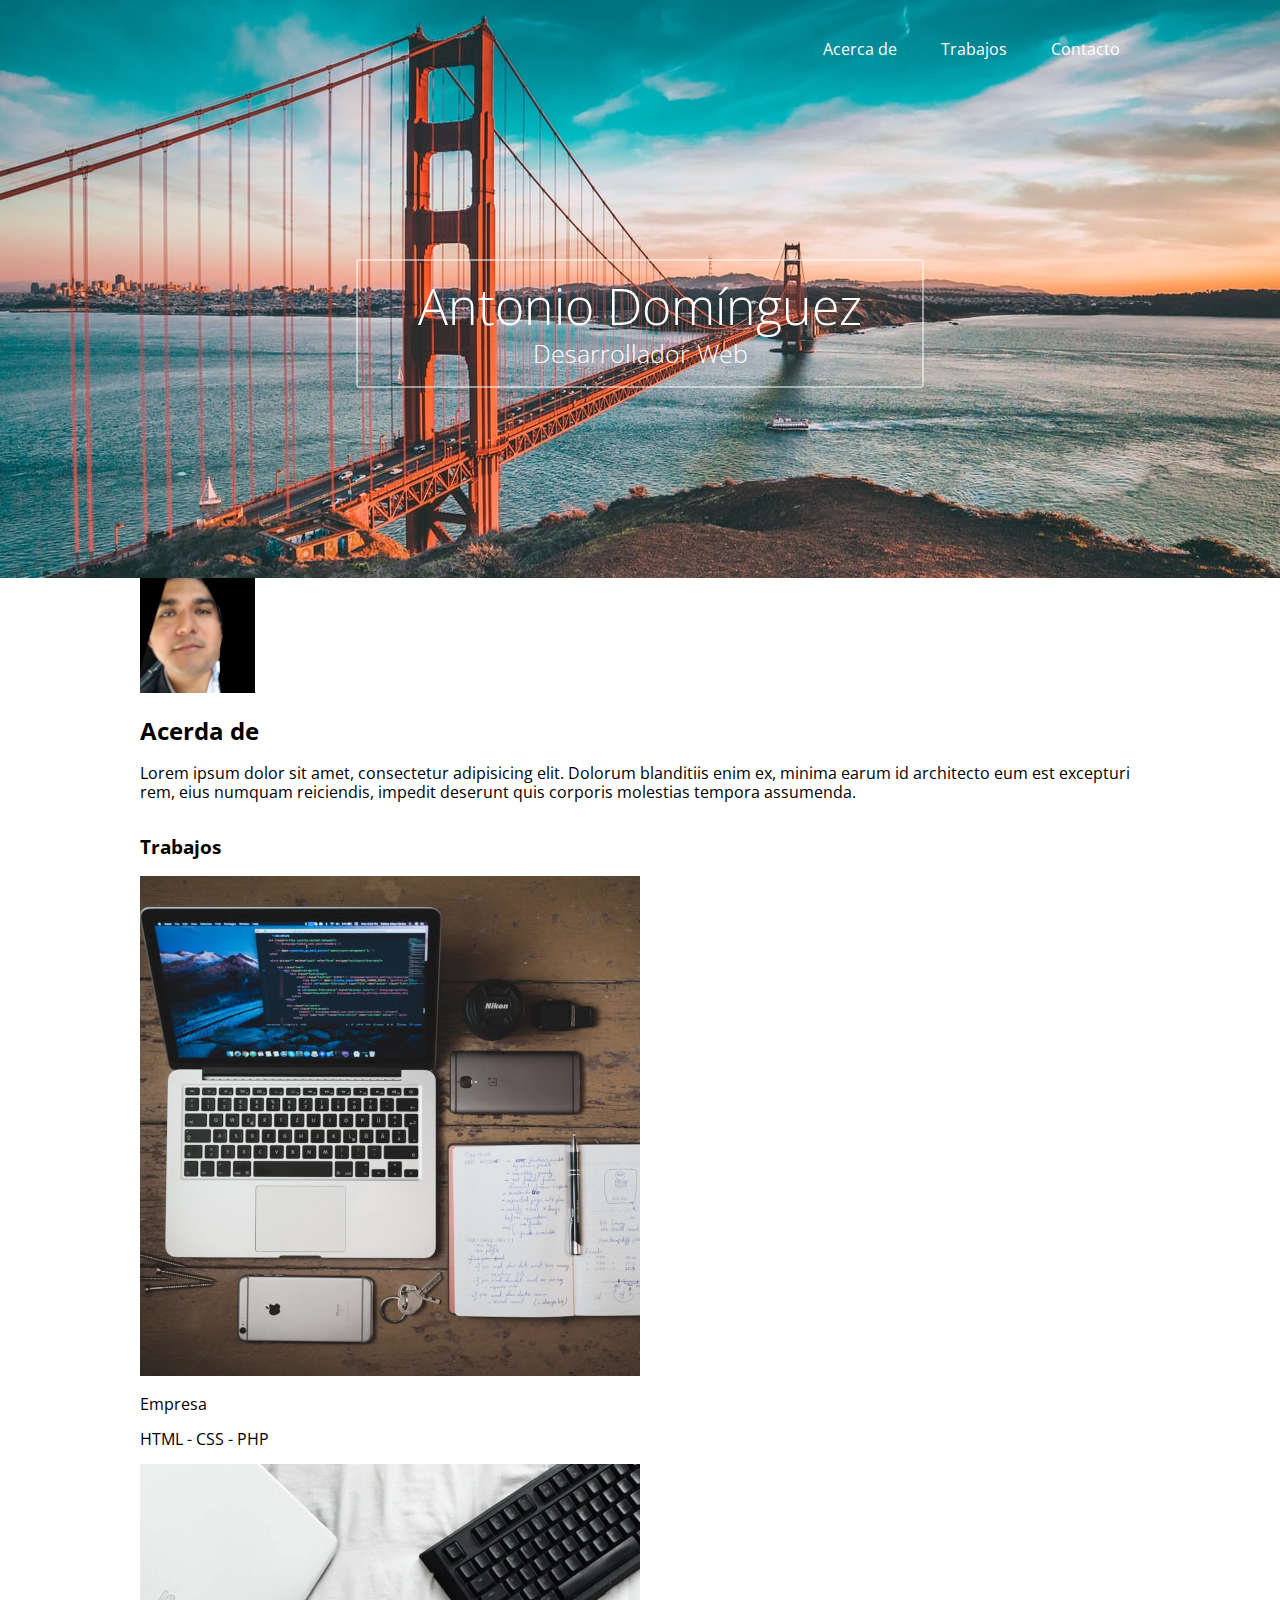
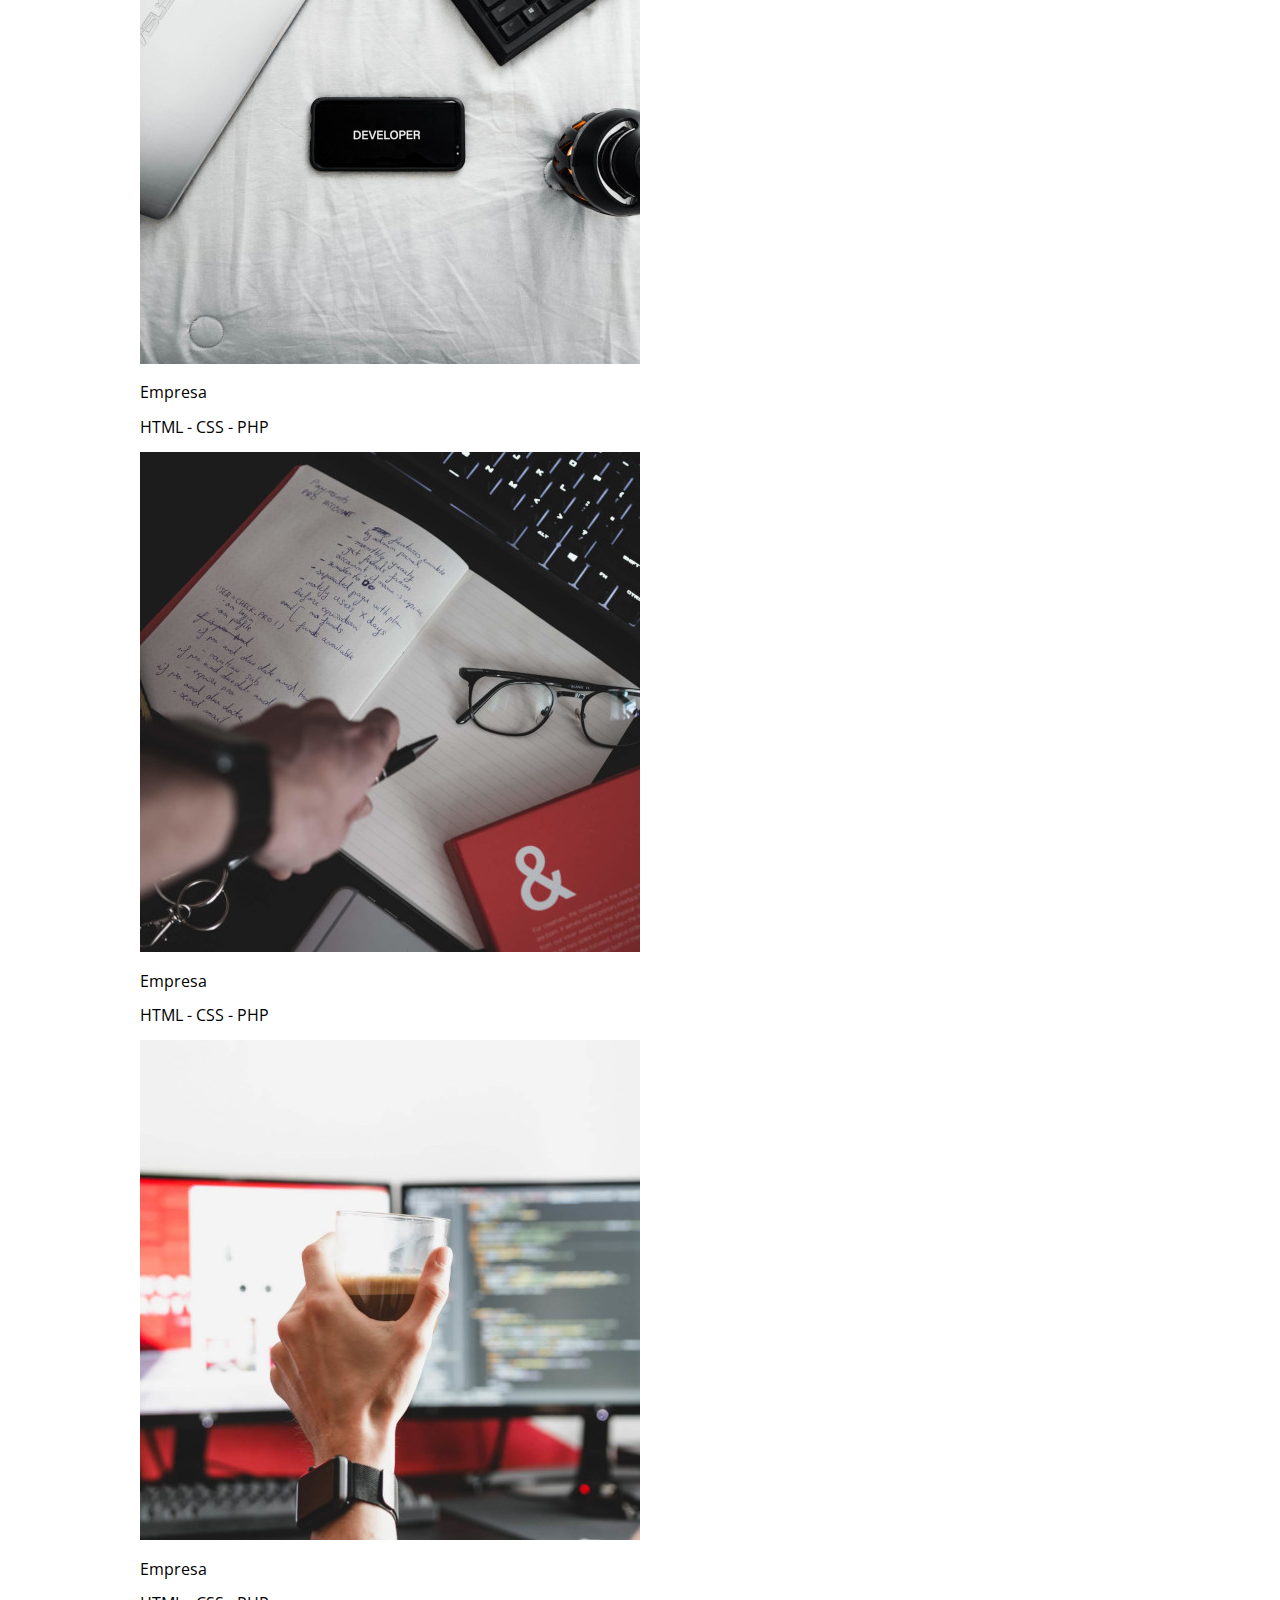
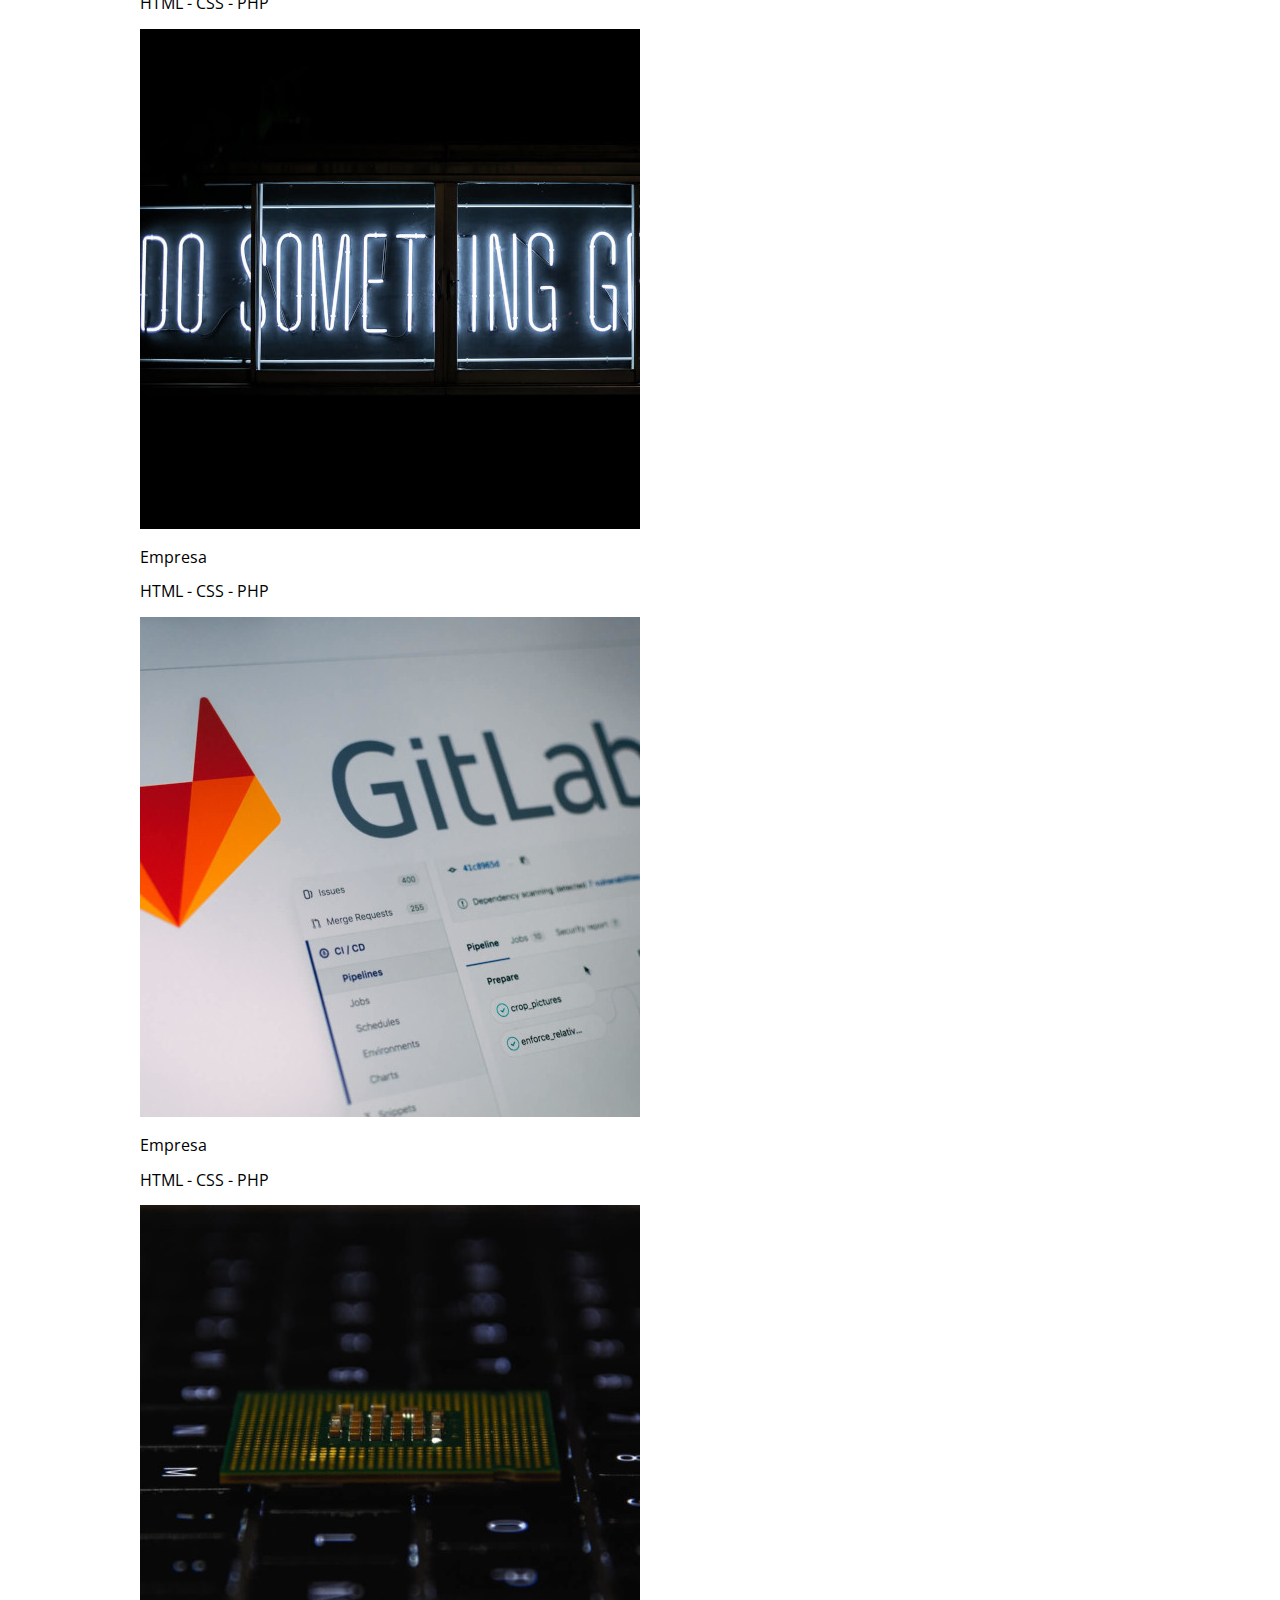
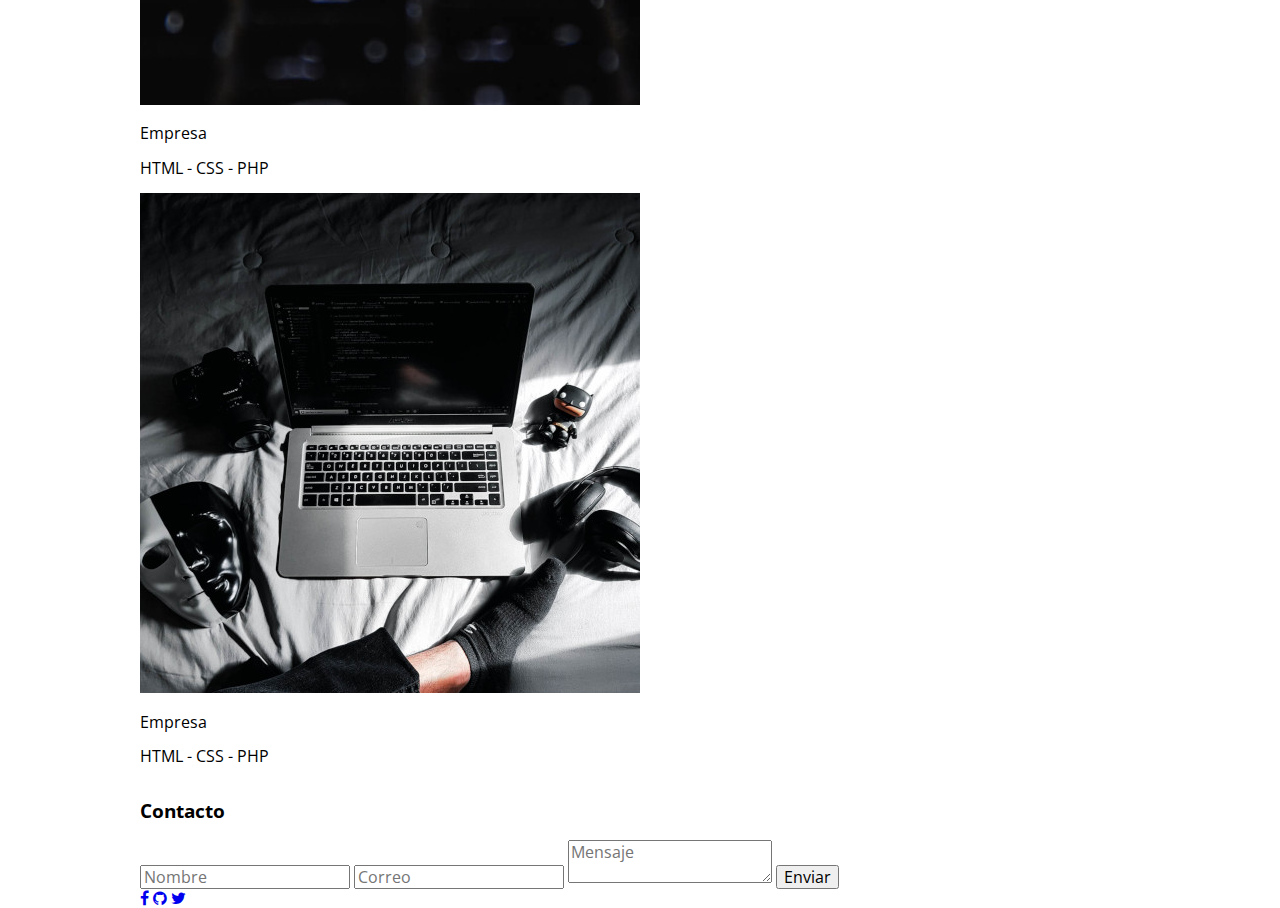
==== indexportafolio.html @ 5bcf31d8 "Avance del Layout maquetado" ====
<!DOCTYPE html>
<html lang="es">
	<head>
		<meta charset="UTF-8">
		<meta name="viewport" content="width=device-width, user-scalable=no, initial-scale=1.0, maximum-scale=1.0, minimum-scale=1.0">
		<title>Portaforlio de Antonio Domínguez</title>
		<link href="https://fonts.googleapis.com/css?family=Open+Sans:300,400,600,600i,700&display=swap" rel="stylesheet">
		<link rel="stylesheet" href="css/normalize.css">
		<link rel="stylesheet" href="css/font-awesome.min.css">
		<link rel="stylesheet" href="css/indexportafolio.css">
	</head>
	<body>
		<header>
			<div class="contenedor">
				<nav class="menu">
					<a href="#">Acerca de</a>
					<a href="#">Trabajos</a>
					<a href="#">Contacto</a>
				</nav>

				<div class="contenedor-texto">
					<div class="texto">
						<h1 class="nombre">Antonio Domínguez</h1>
						<h2 class="profesion">Desarrollador Web</h2>
					</div>
				</div>
			</div>
		</header>

		<section class="main">
			<section class="acerca-de">
				<div class="contenedor">
					<div class="foto">
						<img src="img/foto.jpg" alt="Antonio Domínguez López" width="115">
					</div>
					
					<div class="texto">
						<h2>Acerda de</h2>
						<p>Lorem ipsum dolor sit amet, <span class="bold">consectetur adipisicing</span> elit. Dolorum blanditiis enim ex, minima earum id architecto eum est excepturi rem, eius numquam reiciendis, <span class="bold">impedit deserunt</span> quis corporis molestias tempora assumenda.</p>
					</div>
				</div>
			</section>
				<section class="trabajos">
					<div class="contenedor">
						<h3 class="titulo">Trabajos</h3>
						<div class="contenedor-trabajos">
							<div class="trabajo">
								<div class="thumb">
									<img src="img/1.jpg" alt="Empresa - Teconología" width="">
								</div>
								<div class="descripcion">
									<p class="nombre">
										Empresa
									</p>
									<p class="categoria">HTML - CSS - PHP</p>
								</div>
							</div>
							<div class="trabajo">
								<div class="thumb">
									<img src="img/2.jpg" alt="Empresa - Teconología" width="">
								</div>
								<div class="descripcion">
									<p class="nombre">
										Empresa
									</p>
									<p class="categoria">HTML - CSS - PHP</p>
								</div>
							</div>
							<div class="trabajo">
								<div class="thumb">
									<img src="img/3.jpg" alt="Empresa - Teconología" width="">
								</div>
								<div class="descripcion">
									<p class="nombre">
										Empresa
									</p>
									<p class="categoria">HTML - CSS - PHP</p>
								</div>
							</div>
							<div class="trabajo">
								<div class="thumb">
									<img src="img/4.jpg" alt="Empresa - Teconología" width="">
								</div>
								<div class="descripcion">
									<p class="nombre">
										Empresa
									</p>
									<p class="categoria">HTML - CSS - PHP</p>
								</div>
							</div>
							<div class="trabajo">
								<div class="thumb">
									<img src="img/5.jpg" alt="Empresa - Teconología" width="">
								</div>
								<div class="descripcion">
									<p class="nombre">
										Empresa
									</p>
									<p class="categoria">HTML - CSS - PHP</p>
								</div>
							</div>
							<div class="trabajo">
								<div class="thumb">
									<img src="img/6.jpg" alt="Empresa - Teconología" width="">
								</div>
								<div class="descripcion">
									<p class="nombre">
										Empresa
									</p>
									<p class="categoria">HTML - CSS - PHP</p>
								</div>
							</div>
							<div class="trabajo">
								<div class="thumb">
									<img src="img/7.jpg" alt="Empresa - Teconología" width="">
								</div>
								<div class="descripcion">
									<p class="nombre">
										Empresa
									</p>
									<p class="categoria">HTML - CSS - PHP</p>
								</div>
							</div>
							<div class="trabajo">
								<div class="thumb">
									<img src="img/8.jpg" alt="Empresa - Teconología" width="">
								</div>
								<div class="descripcion">
									<p class="nombre">
										Empresa
									</p>
									<p class="categoria">HTML - CSS - PHP</p>
								</div>
							</div>
						</div>
					</div>
				</section>
		</section>

		<footer>
			<section class="contacto">
				<div class="contenedor">
					<h3 class="titulo">Contacto</h3>
					<form action="" class="formulario">
						<input type="text" name="nombre" id="" placeholder="Nombre" required="">
						<input type="email" name="correo" id="" placeholder="Correo" required="">
						<textarea name="mensaje" placeholder="Mensaje"></textarea>
						<input type="submit" class="boton" value="Enviar">
					</form>
				</div>
			</section>

			<section class="redes-sociales">
				<div class="contenedor">
					<a href="#" class="facebook"><i class="fa fa-facebook-f"></i></a>
					<a href="#" class="git"><i class="fa fa-github"></i></a>
					<a href="#" class="twitter"><i class="fa fa-twitter"></i></a>
				</div>
			</section>
		</footer>
	</body>
</html>
---- css/indexportafolio.css ----
*{
	box-sizing: border-box;
	-moz-box-sizing: border-box;
	-webkit-box-sizing: border-box;
}
body{
	background: #FFF;
	font-family: "Open Sans", Sans-serif;
	font-size: 16px;
}

.contenedor{
	width: 90%;
	max-width: 1000px;
	margin: auto;
	overflow: hidden;
}

/* ------ ------ HEADER ------ -----*/
header{
	background: url("../img/gb.jpg") #49a3d6;
	background-repeat: no-repeat;
	background-position: center;
	max-height: 600px;

}
header .menu{
	margin: 40px 0;
	text-align: right;
}
header .menu a{
	margin: 0 20px;
	color: #FFF;
	padding-bottom: 9px;
	display: inline-block;
	text-decoration: none;
	border-bottom: 2px solid transparent;
	font-size: 1em;
}
header .menu a:hover{
	border-bottom: 2px solid #FFF;
}
 /*        F l e x   b o x      */
header .contenedor-texto{
	display: flex;
	justify-content: center;
	align-content: center;
	margin: 190px;
}
header .contenedor-texto .texto{
	border: 2px solid rgba(255,255,255,0.5);
	border-radius: 3px;
	display: inline-block;
	text-align: center;
	padding: 20px 60px;
}
header .contenedor-texto .texto h1
,header .contenedor-texto .texto h2 {
	color: #FFF;
	font-weight: 300;
	margin: 0;

}
header .contenedor-texto .texto .nombre{
	margin-bottom: 10px;
	font-size: 50px;
	line-height: 50px;
}
header .contenedor-texto .texto .profesion{
	font-size: 25px;
	line-height: 25px;
}
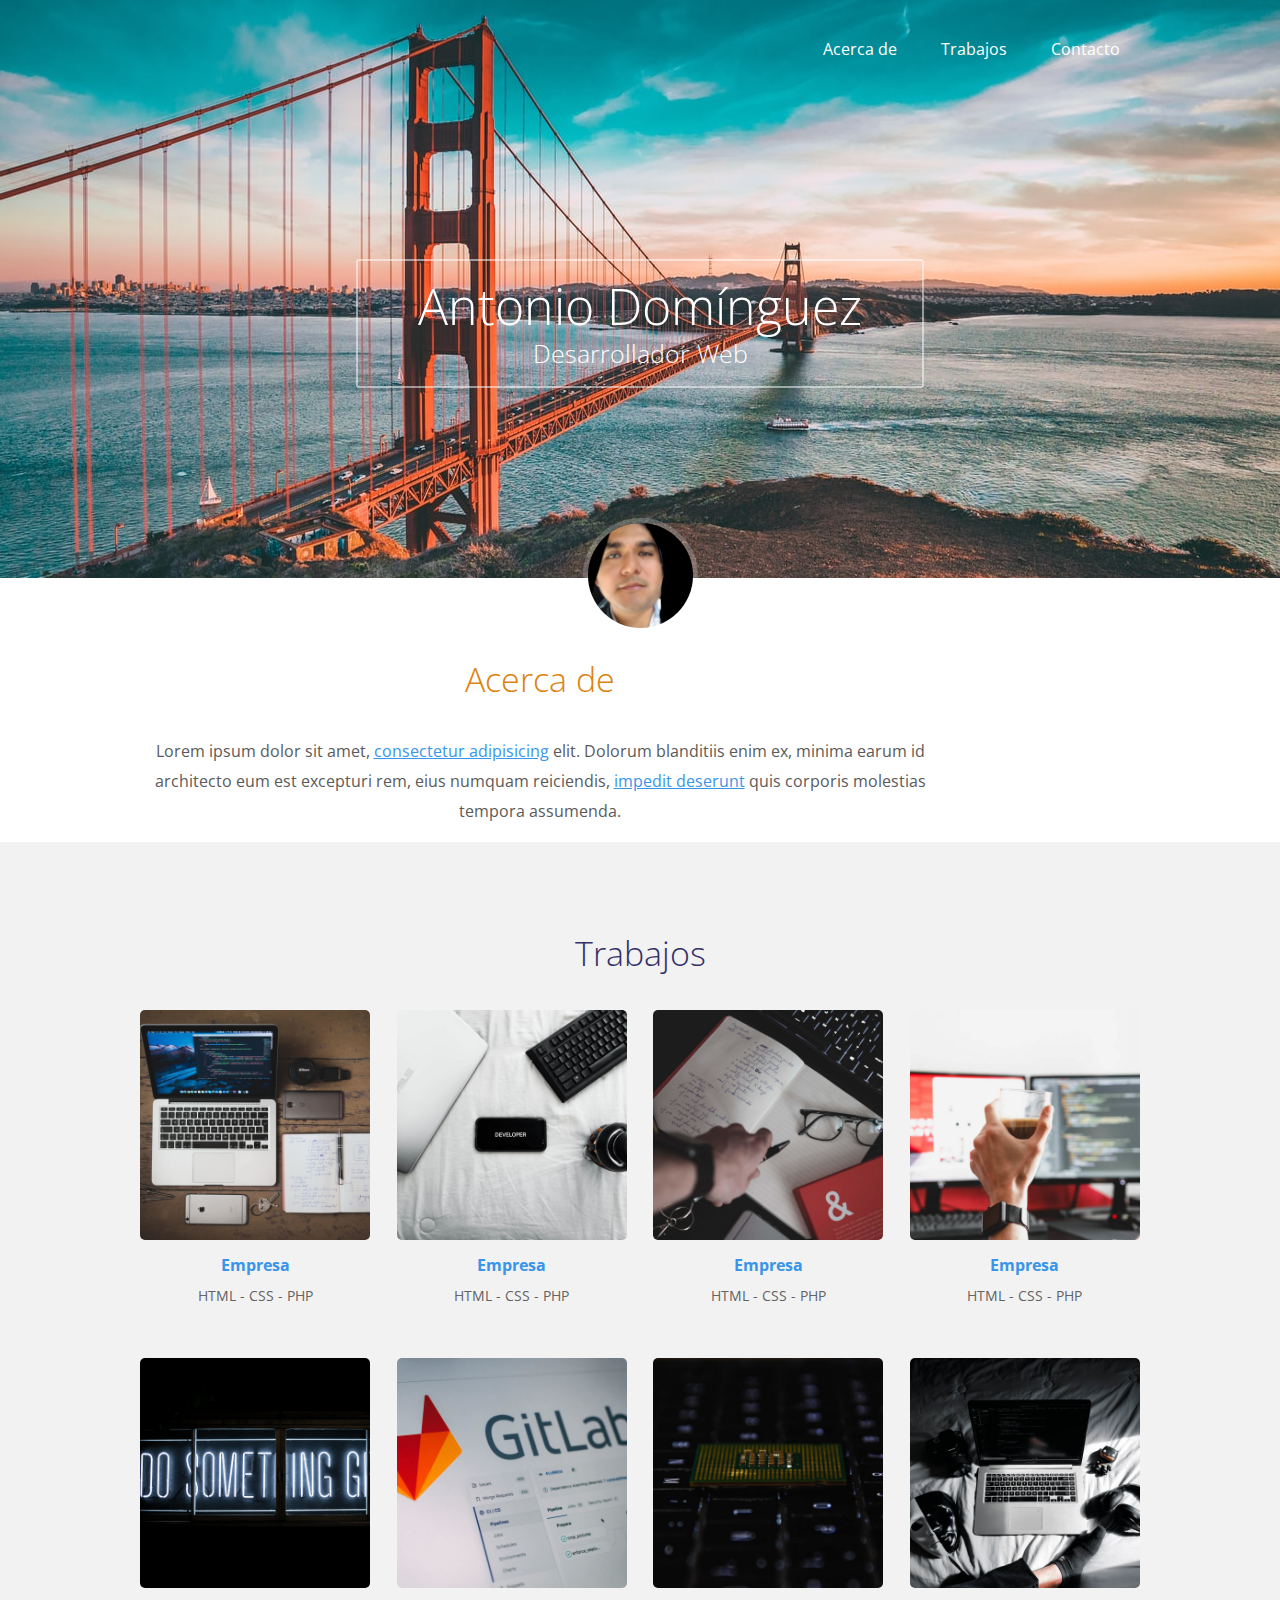
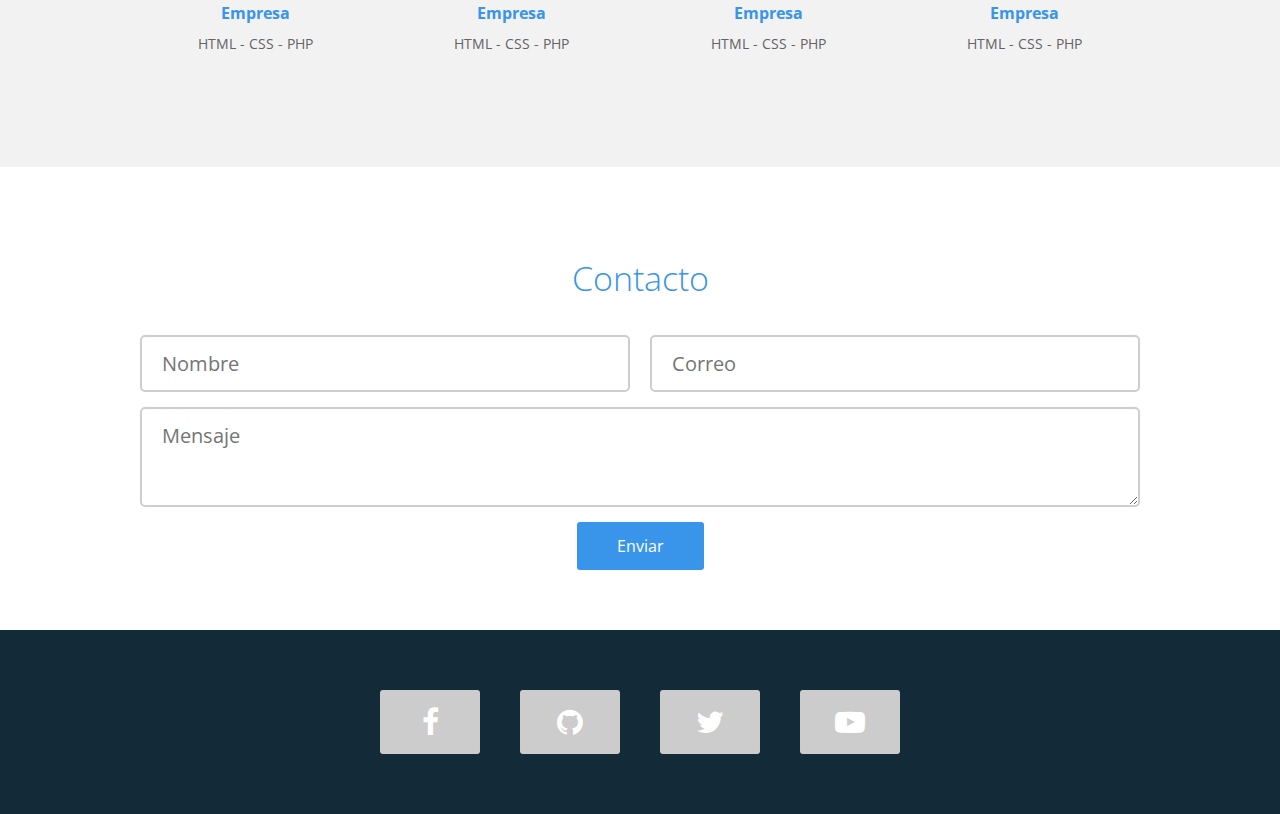
==== commit 8071302c: "Se terminade diseñar el sitio con CSS" ====
--- a/indexportafolio.html
+++ b/indexportafolio.html
@@ -35,7 +35,7 @@
 					</div>
 					
 					<div class="texto">
-						<h2>Acerda de</h2>
+						<h2 class="titulo">Acerca de</h2>
 						<p>Lorem ipsum dolor sit amet, <span class="bold">consectetur adipisicing</span> elit. Dolorum blanditiis enim ex, minima earum id architecto eum est excepturi rem, eius numquam reiciendis, <span class="bold">impedit deserunt</span> quis corporis molestias tempora assumenda.</p>
 					</div>
 				</div>
@@ -153,8 +153,9 @@
 			<section class="redes-sociales">
 				<div class="contenedor">
 					<a href="#" class="facebook"><i class="fa fa-facebook-f"></i></a>
-					<a href="#" class="git"><i class="fa fa-github"></i></a>
+					<a href="#" class="github"><i class="fa fa-github"></i></a>
 					<a href="#" class="twitter"><i class="fa fa-twitter"></i></a>
+					<a href="#" class="youtube"><i class="fa fa-youtube-play"></i></a>
 				</div>
 			</section>
 		</footer>
--- a/css/indexportafolio.css
+++ b/css/indexportafolio.css
@@ -42,6 +42,7 @@
 }
  /*        F l e x   b o x      */
 header .contenedor-texto{
+	/*Trabajar con flexbox*/
 	display: flex;
 	justify-content: center;
 	align-content: center;
@@ -72,9 +73,190 @@
 }
 
 
-
-
-
-
-
-
+ /* ----- ----- MAIN ----- ----- */
+.main .contenedor {
+	overflow: visible;
+}
+.main .acerca-de{
+	text-align: center;
+	/*background:#ccc;*/
+}
+
+.main .acerca-de .foto{
+	/*Subir la foto */
+	margin-top: -60px;
+}
+.main .acerca-de .foto img {
+	vertical-align: top;
+	border-radius: 50%;
+	border: 5px solid rgba(255,255,255,0.2);
+}
+
+.main .acerca-de .texto{
+	color:#5a5a5a;
+	font-weight: 600px;
+	font-size: 1em;
+	line-height: 30px;
+	width: 80%;
+	margin-top: 40px auto 60px auto;
+}
+.main .acerca-de .texto .titulo{
+	font-size: 34px;
+	line-height: 34px;
+	margin-bottom: 40px;
+	font-weight: 300;
+	color:#dd820d;
+	text-align: center;
+}
+
+.main .acerca-de .texto .bold{
+	color: #3895ea;
+	text-decoration: underline;
+}
+
+.main .trabajos{
+	background: #f2f2f2;
+	padding: 60px 0;
+}
+
+.main .trabajos .contenedor{
+	overflow: hidden;
+}
+.main .trabajos .titulo{
+	font-size: 34px;
+	line-height: 34px;
+	margin-bottom: 40px;
+	font-weight: 300;
+	color:#323068;
+	text-align: center;	
+}
+
+.main .trabajos .contenedor-trabajos{
+	display: flex;
+	flex-direction: row;
+	flex-wrap: wrap;
+	justify-content: space-between;
+}
+
+.main .trabajos .contenedor-trabajos .trabajo{
+	width: 23%;
+	margin-bottom: 40px;
+}
+.main .trabajos .contenedor-trabajos .trabajo .thumb{
+	width: 100%;
+	margin-bottom: 10px;
+}
+.main .trabajos .contenedor-trabajos .trabajo .thumb img{
+	width: 100%;
+	vertical-align: top;
+	border-radius: 5px;
+}
+.main .trabajos .contenedor-trabajos .trabajo .descripcion{
+	text-align: center;
+}
+
+.main .trabajos .contenedor-trabajos .trabajo .nombre{
+	font-weight: 700;
+	color:#3895ea;
+	margin-bottom: 10px;
+}
+.main .trabajos .contenedor-trabajos .trabajo .categoria{
+	font-size: 14px;
+	color:#636363;
+}
+/*----- ----- FOOTER ----- -----
+	Esta no es una clase, es una etiqueta
+*/
+
+footer .contacto{
+	padding: 60px 0;
+}
+
+footer .contacto .titulo{
+	font-size: 34px;
+	line-height: 34px;
+	margin-bottom: 40px;
+	font-weight: 300;
+	color:#3895ea;
+	text-align: center;		
+}
+footer .contacto .formulario{
+	display: flex;
+	flex-wrap: wrap;
+	justify-content: space-between;
+}
+footer .contacto .formulario input[type="text"]
+,footer .contacto .formulario input[type="email"]
+,footer .contacto .formulario textarea{
+	border: 2px solid #cecece;
+	border-radius: 5px;
+	padding: 5px;
+	padding: 15px 20px;
+	font-size: 20px;
+	color:#a4a4a4;
+}
+footer .contacto .formulario input[type="text"]
+,footer .contacto .formulario input[type="email"]{
+	width: 49%;
+	margin-bottom: 15px;
+}
+
+footer .contacto .formulario textarea{
+	width: 100%;
+	height: 100px;
+	min-width: 100%;
+	max-width: 100%;
+	min-height: 100px;
+	max-height: 300px;
+	margin-bottom: 15px;
+}
+footer .contacto .formulario .boton{
+	margin:auto;
+	background: #3895ea;
+	color: #FFF;
+	border: none;
+	border-radius: 3px;
+	padding: 15px 40px;
+	cursor: pointer;
+}
+footer .contacto .formulario .boton:hover{
+	background: #387bea;
+}
+footer .contacto .formulario input[type="text"]:focus
+,footer .contacto .formulario input[type="email"]:focus
+,footer .contacto .formulario textarea:focus{
+	border:2px solid #3895ea;
+}
+
+/*----- ----- REDES ----- -----*/
+footer .redes-sociales{
+	background: #132b38;
+	padding: 60px 0;
+}
+footer .redes-sociales .contenedor{
+	display: flex;
+	justify-content: center;
+}
+footer .redes-sociales a{
+	color:#FFF;
+	text-align: center;
+	width: 100px;
+	display: block;
+	padding: 15px 0;
+	border-radius: 3px;
+	font-size: 30px;
+	background: #ccc;
+	margin:0 20px;
+}
+footer .redes-sociales .facebook:hover{
+	background:#3b5998;
+}
+footer .redes-sociales .github:hover{
+	background:#666;
+}
+footer .redes-sociales .twitter:hover{
+	background:#1da1f2;
+}
+footer .redes-sociales .youtube:hover{
+	background:#ff0000;
+}